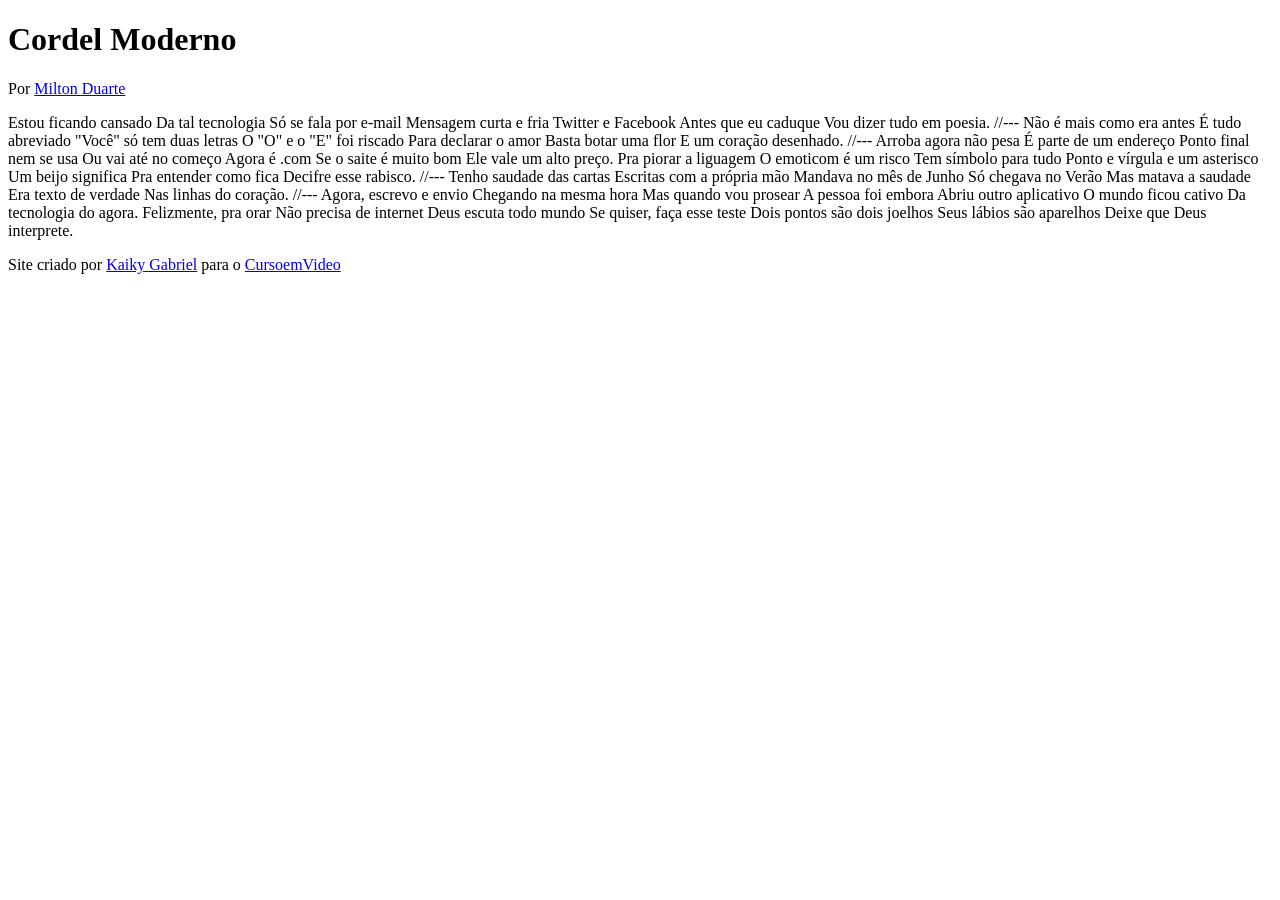
==== desafios/df012/index.html @ c4caa4cd "atualizei desafio 12" ====
<!DOCTYPE html>
<html lang="pt-br">
<head>
    <meta charset="UTF-8">
    <meta name="viewport" content="width=device-width, initial-scale=1.0">
    <title>Cordel Moderno</title>
</head>
<body>
    <header>
        <h1>Cordel Moderno</h1>
        <p>Por <a href="https://www.recantodasletras.com.br/poesias/3186743" target="_blank">Milton Duarte</a></p>
    </header>

    Estou ficando cansado
    Da tal tecnologia
    Só se fala por e-mail
    Mensagem curta e fria
    Twitter e Facebook
    Antes que eu caduque
    Vou dizer tudo em poesia.

    //---

    Não é mais como era antes
    É tudo abreviado
    "Você" só tem duas letras
    O "O" e o "E" foi riscado
    Para declarar o amor
    Basta botar uma flor
    E um coração desenhado.

    //---

    Arroba agora não pesa
    É parte de um endereço
    Ponto final nem se usa
    Ou vai até no começo
    Agora é .com
    Se o saite é muito bom
    Ele vale um alto preço.

    Pra piorar a liguagem
    O emoticom é um risco
    Tem símbolo para tudo
    Ponto e vírgula e um asterisco
    Um beijo significa
    Pra entender como fica
    Decifre esse rabisco.

    //---

    Tenho saudade das cartas
    Escritas com a própria mão
    Mandava no mês de Junho
    Só chegava no Verão
    Mas matava a saudade
    Era texto de verdade
    Nas linhas do coração.

    //---

    Agora, escrevo e envio
    Chegando na mesma hora
    Mas quando vou prosear
    A pessoa foi embora
    Abriu outro aplicativo
    O mundo ficou cativo
    Da tecnologia do agora.

    Felizmente, pra orar
    Não precisa de internet
    Deus escuta todo mundo
    Se quiser, faça esse teste
    Dois pontos são dois joelhos
    Seus lábios são aparelhos
    Deixe que Deus interprete.

    <footer>
        <p>Site criado por <a href="https://kaiky-g.github.io" target="_blank" >Kaiky Gabriel</a> para o <a href="htts://www.cursoemvideo.com" target="_blank">CursoemVideo</a></p>
    </footer>
</body>
</html>
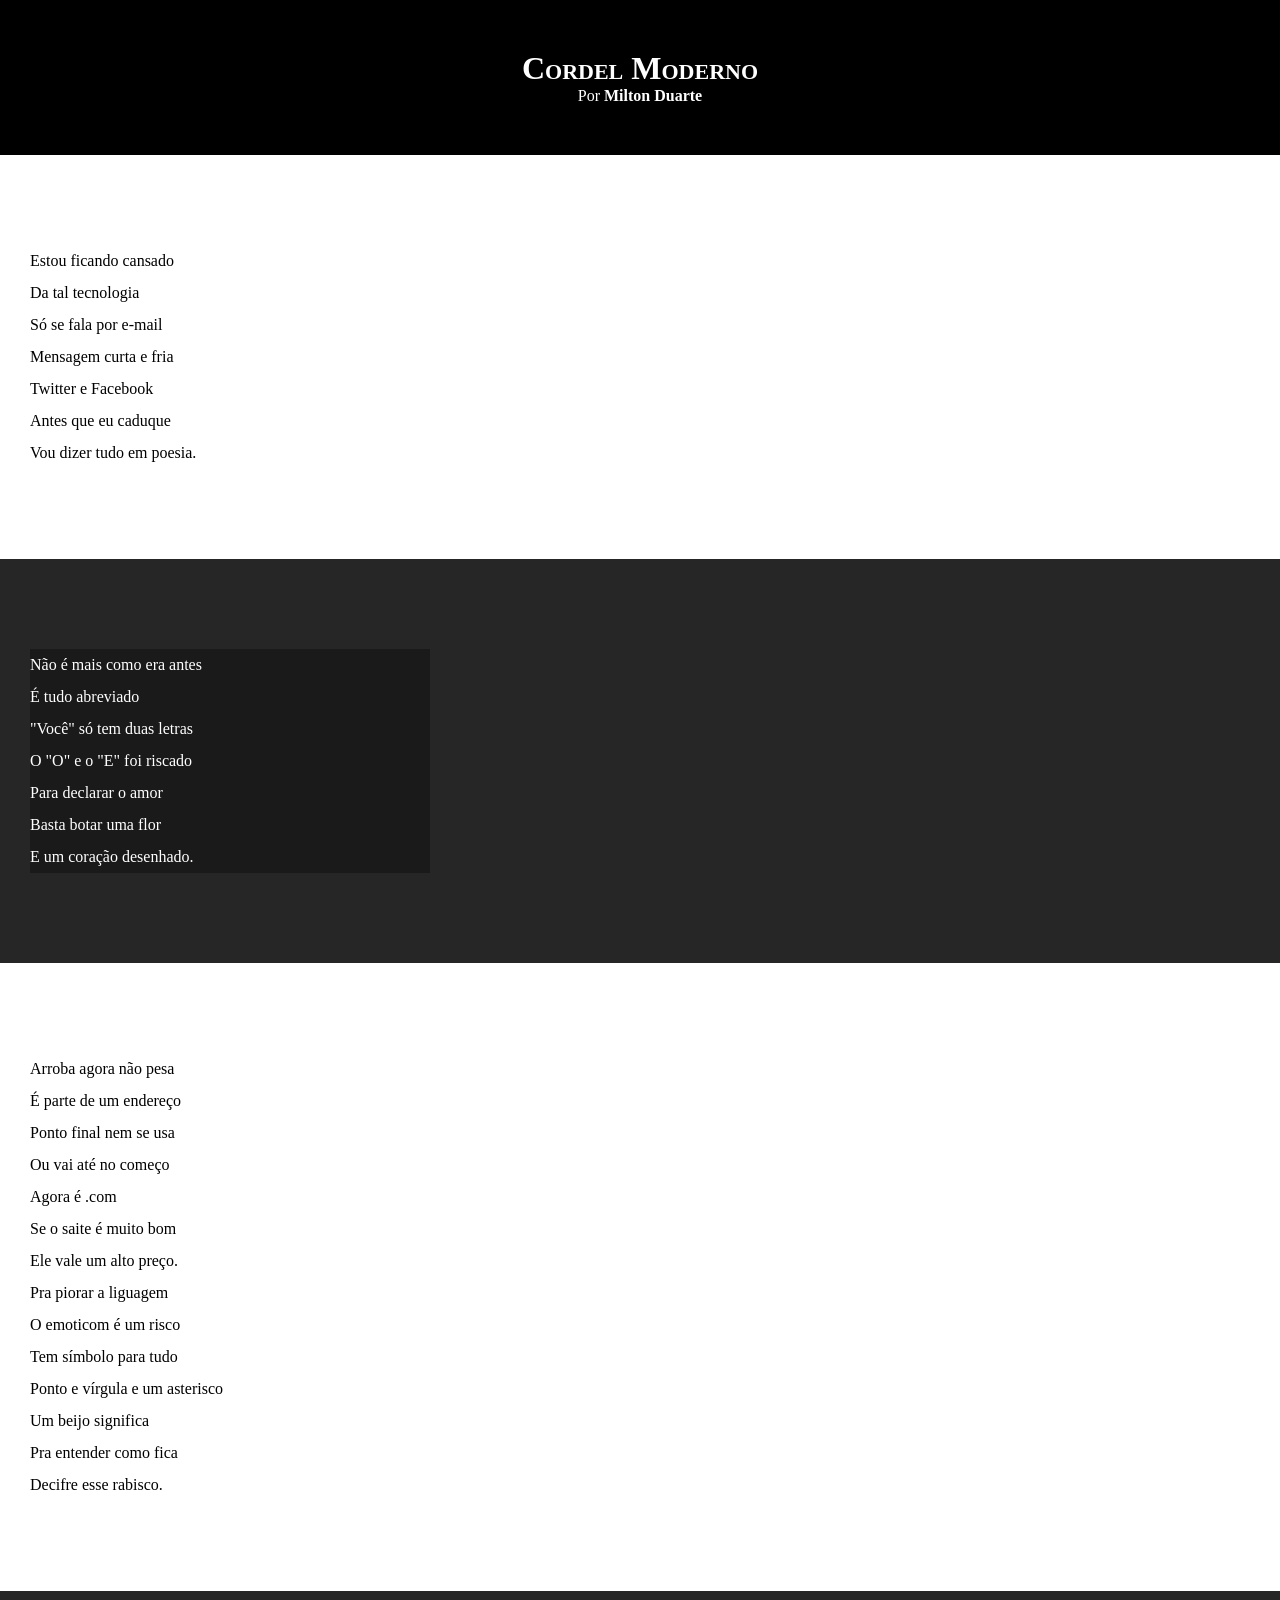
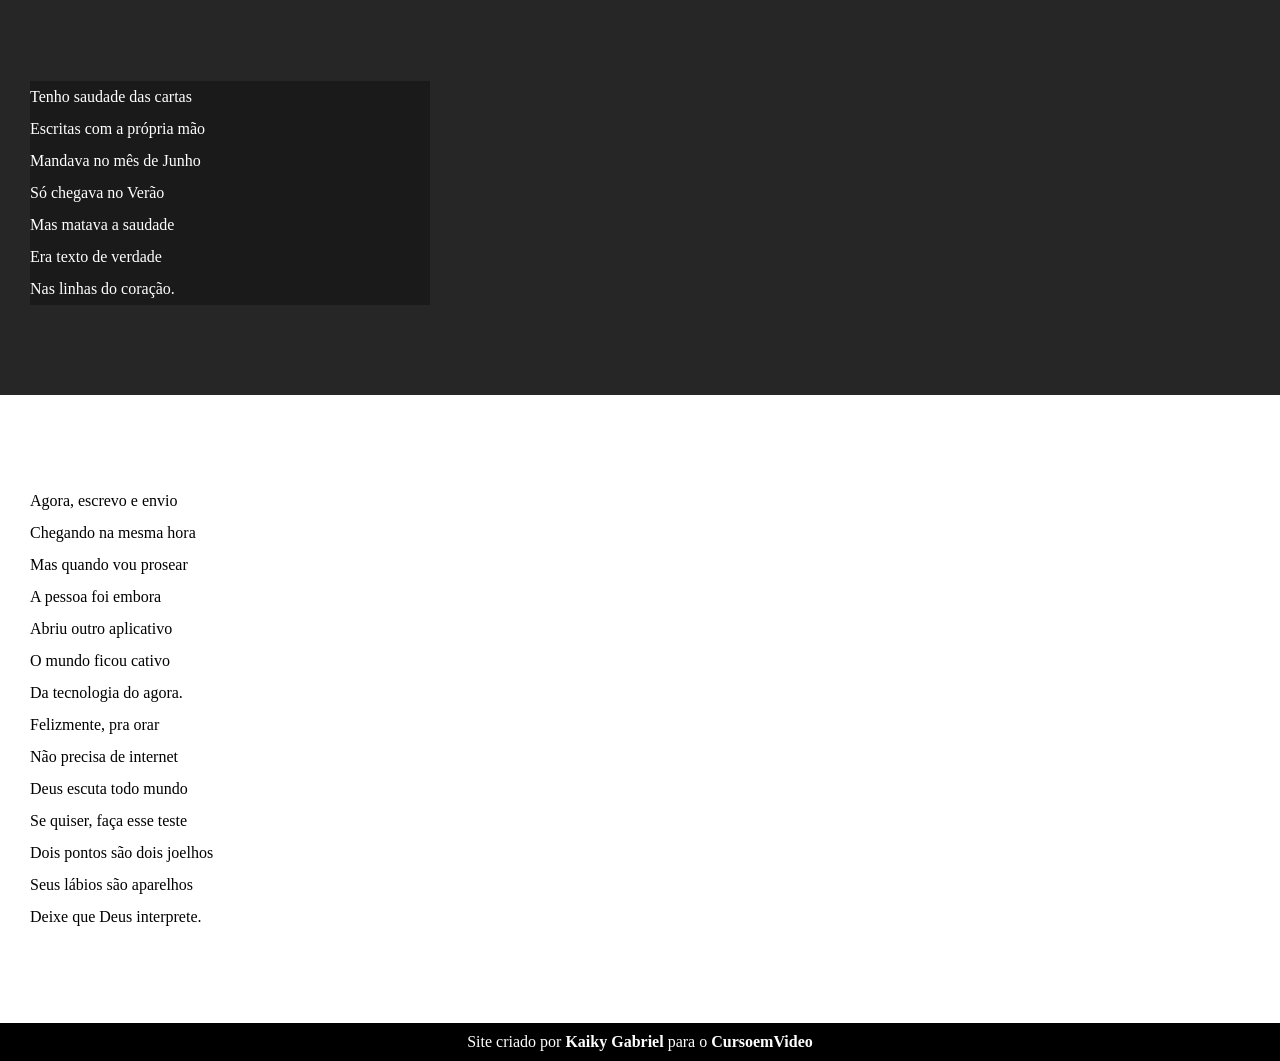
==== commit 4bb5689e: "atualizei o estilo dos textos" ====
--- a/desafios/df012/index.html
+++ b/desafios/df012/index.html
@@ -4,6 +4,7 @@
     <meta charset="UTF-8">
     <meta name="viewport" content="width=device-width, initial-scale=1.0">
     <title>Cordel Moderno</title>
+    <link rel="stylesheet" href="style.css">
 </head>
 <body>
     <header>
@@ -11,72 +12,88 @@
         <p>Por <a href="https://www.recantodasletras.com.br/poesias/3186743" target="_blank">Milton Duarte</a></p>
     </header>
 
-    Estou ficando cansado
-    Da tal tecnologia
-    Só se fala por e-mail
-    Mensagem curta e fria
-    Twitter e Facebook
-    Antes que eu caduque
-    Vou dizer tudo em poesia.
+    <section class="normal">
+        <p>
+            Estou ficando cansado <br>
+            Da tal tecnologia <br>
+            Só se fala por e-mail <br>
+            Mensagem curta e fria <br>
+            Twitter e Facebook <br>
+            Antes que eu caduque <br>
+            Vou dizer tudo em poesia.
+        </p>
+    </section>
 
-    //---
+    <section class="imagem">
+        <p>
+            Não é mais como era antes <br>
+            É tudo abreviado <br>
+            "Você" só tem duas letras <br>
+            O "O" e o "E" foi riscado <br>
+            Para declarar o amor <br>
+            Basta botar uma flor <br>
+            E um coração desenhado.
+        </p>
+    </section>
 
-    Não é mais como era antes
-    É tudo abreviado
-    "Você" só tem duas letras
-    O "O" e o "E" foi riscado
-    Para declarar o amor
-    Basta botar uma flor
-    E um coração desenhado.
+    <section class="normal">
+        <p>
+            Arroba agora não pesa <br>
+            É parte de um endereço <br>
+            Ponto final nem se usa <br>
+            Ou vai até no começo <br>
+            Agora é .com <br>
+            Se o saite é muito bom <br>
+            Ele vale um alto preço. <br>
+        </p>
+        
+        <p>
+            Pra piorar a liguagem <br>
+            O emoticom é um risco <br>
+            Tem símbolo para tudo <br>
+            Ponto e vírgula e um asterisco <br>
+            Um beijo significa <br>
+            Pra entender como fica <br>
+            Decifre esse rabisco.
+        </p>
+    </section>
 
-    //---
+    <section class="imagem">
+        <p>
+            Tenho saudade das cartas <br>
+            Escritas com a própria mão <br>
+            Mandava no mês de Junho <br>
+            Só chegava no Verão <br>
+            Mas matava a saudade <br>
+            Era texto de verdade <br>
+            Nas linhas do coração.
+        </p>
+    </section>
 
-    Arroba agora não pesa
-    É parte de um endereço
-    Ponto final nem se usa
-    Ou vai até no começo
-    Agora é .com
-    Se o saite é muito bom
-    Ele vale um alto preço.
-
-    Pra piorar a liguagem
-    O emoticom é um risco
-    Tem símbolo para tudo
-    Ponto e vírgula e um asterisco
-    Um beijo significa
-    Pra entender como fica
-    Decifre esse rabisco.
-
-    //---
-
-    Tenho saudade das cartas
-    Escritas com a própria mão
-    Mandava no mês de Junho
-    Só chegava no Verão
-    Mas matava a saudade
-    Era texto de verdade
-    Nas linhas do coração.
-
-    //---
-
-    Agora, escrevo e envio
-    Chegando na mesma hora
-    Mas quando vou prosear
-    A pessoa foi embora
-    Abriu outro aplicativo
-    O mundo ficou cativo
-    Da tecnologia do agora.
-
-    Felizmente, pra orar
-    Não precisa de internet
-    Deus escuta todo mundo
-    Se quiser, faça esse teste
-    Dois pontos são dois joelhos
-    Seus lábios são aparelhos
-    Deixe que Deus interprete.
+    <section class="normal">
+        <p>
+            Agora, escrevo e envio <br>
+            Chegando na mesma hora <br>
+            Mas quando vou prosear <br>
+            A pessoa foi embora <br>
+            Abriu outro aplicativo <br>
+            O mundo ficou cativo <br>
+            Da tecnologia do agora. <br>
+        </p>
+        
+        <p>
+            Felizmente, pra orar <br>
+            Não precisa de internet <br>
+            Deus escuta todo mundo <br>
+            Se quiser, faça esse teste <br>
+            Dois pontos são dois joelhos <br>
+            Seus lábios são aparelhos <br>
+            Deixe que Deus interprete.
+        </p>
+    </section>
 
     <footer>
-        <p>Site criado por <a href="https://kaiky-g.github.io" target="_blank" >Kaiky Gabriel</a> para o <a href="htts://www.cursoemvideo.com" target="_blank">CursoemVideo</a></p>
+        <p>Site criado por <a href="https://kaiky-g.github.io/html-css" target="_blank" >Kaiky Gabriel</a> para o <a href="htts://www.cursoemvideo.com" target="_blank">CursoemVideo</a></p>
     </footer>
 </body>
 </html>
--- a/desafios/df012/style.css
+++ b/desafios/df012/style.css
@@ -0,0 +1,65 @@
+@charset "UTF-8";
+
+    * {
+    margin: 0px;
+    padding: 0px;
+    }
+
+    html, body {
+        min-height: 100vh;
+        background-color: darkgray;
+    }
+
+    header {
+        background-color: black;
+        color: white;
+        text-align: center;
+    }
+
+    header > h1 {
+        padding-top: 50px;
+        font-variant: small-caps;
+    }
+
+    header > p {
+        padding-bottom: 50px;
+    }
+
+    header a, footer a {
+        color: white;
+        text-decoration: none;
+        font-weight: bolder;
+    }
+
+    header a:hover, footer a:hover {
+        text-decoration: underline;
+    }
+
+    section {
+        padding-top: 10vh;
+        padding-bottom: 10vh;
+        line-height: 2em;
+        padding-left: 30px;
+    }
+
+    section.normal {
+        background-color: white;
+        color: black;
+    }
+
+    section.imagem {
+        background-color: rgb(39, 38, 38);
+        color: white;
+    }
+
+    section.imagem > p {
+        width: 400px;
+        background-color: rgba(0, 0, 0, 0.322);
+    }
+
+    footer {
+        background-color: black;
+        text-align: center;
+        color: white;
+        padding: 10px;
+    }
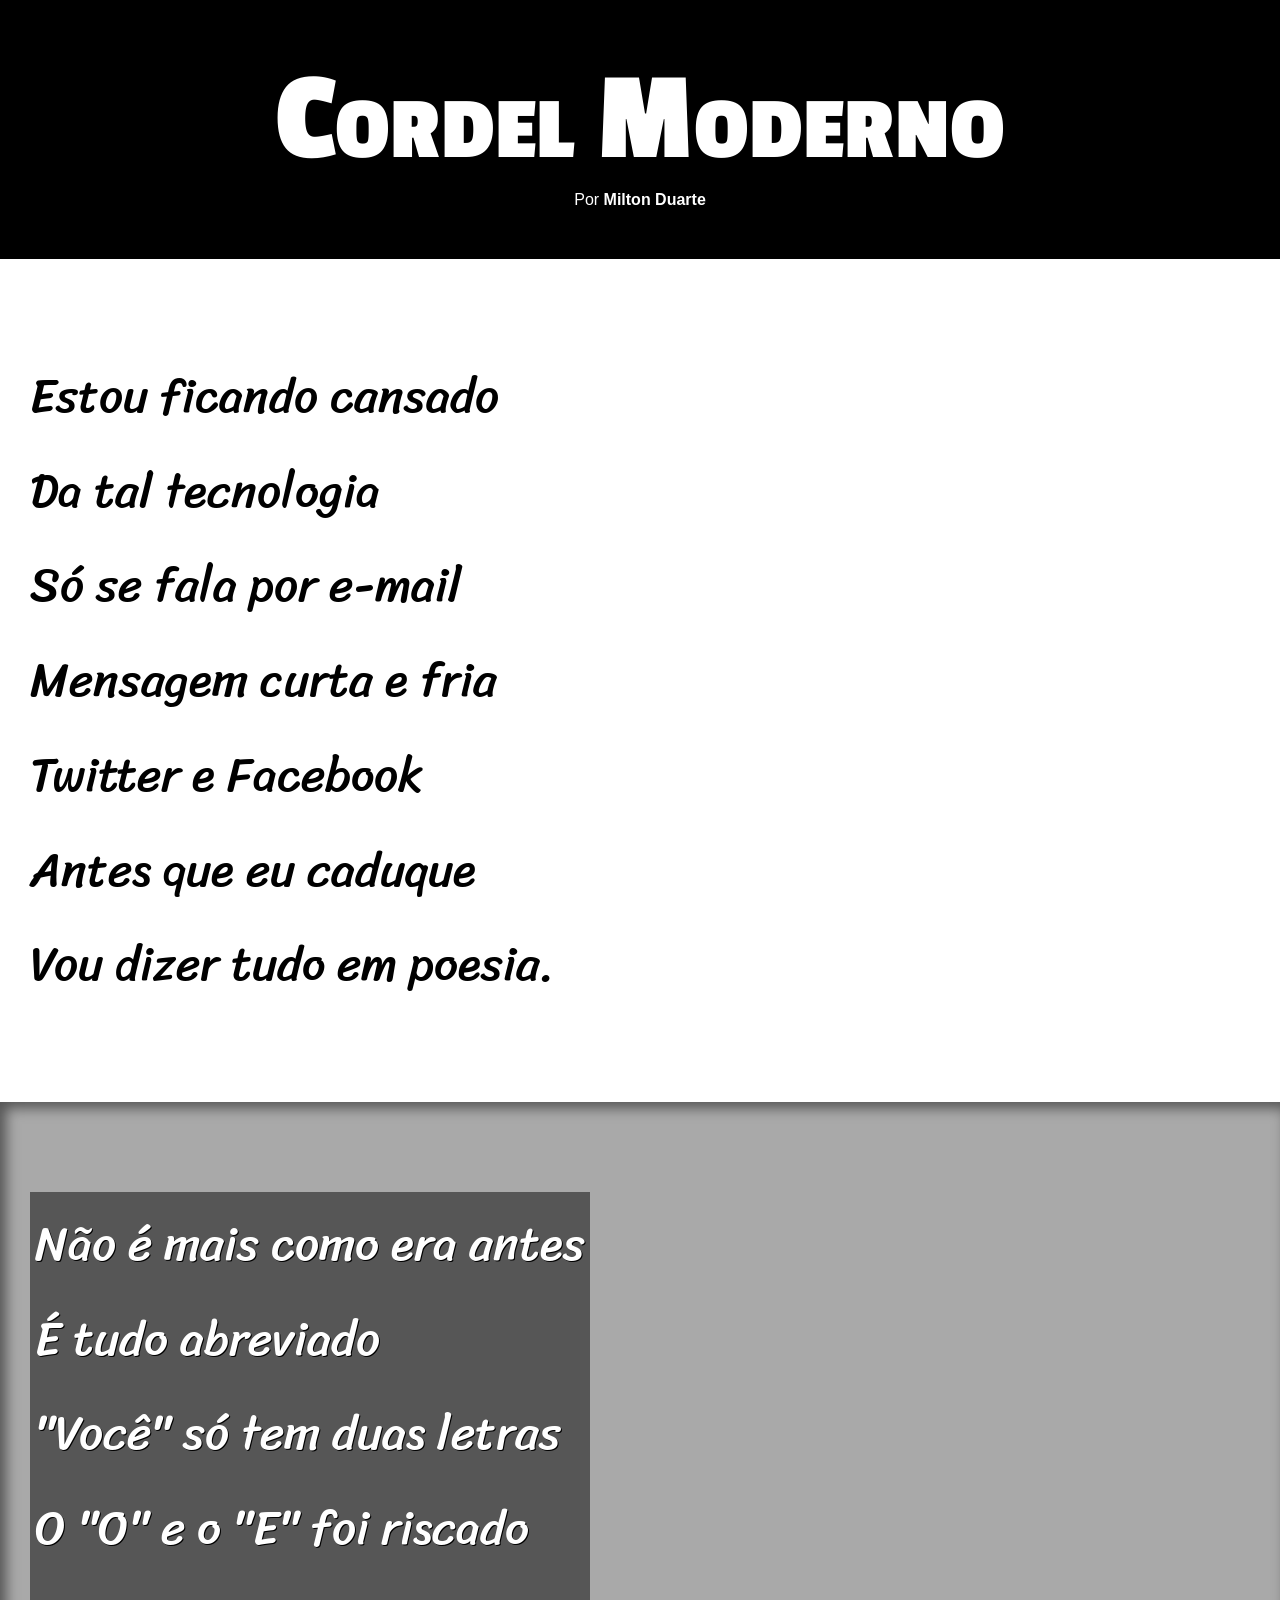
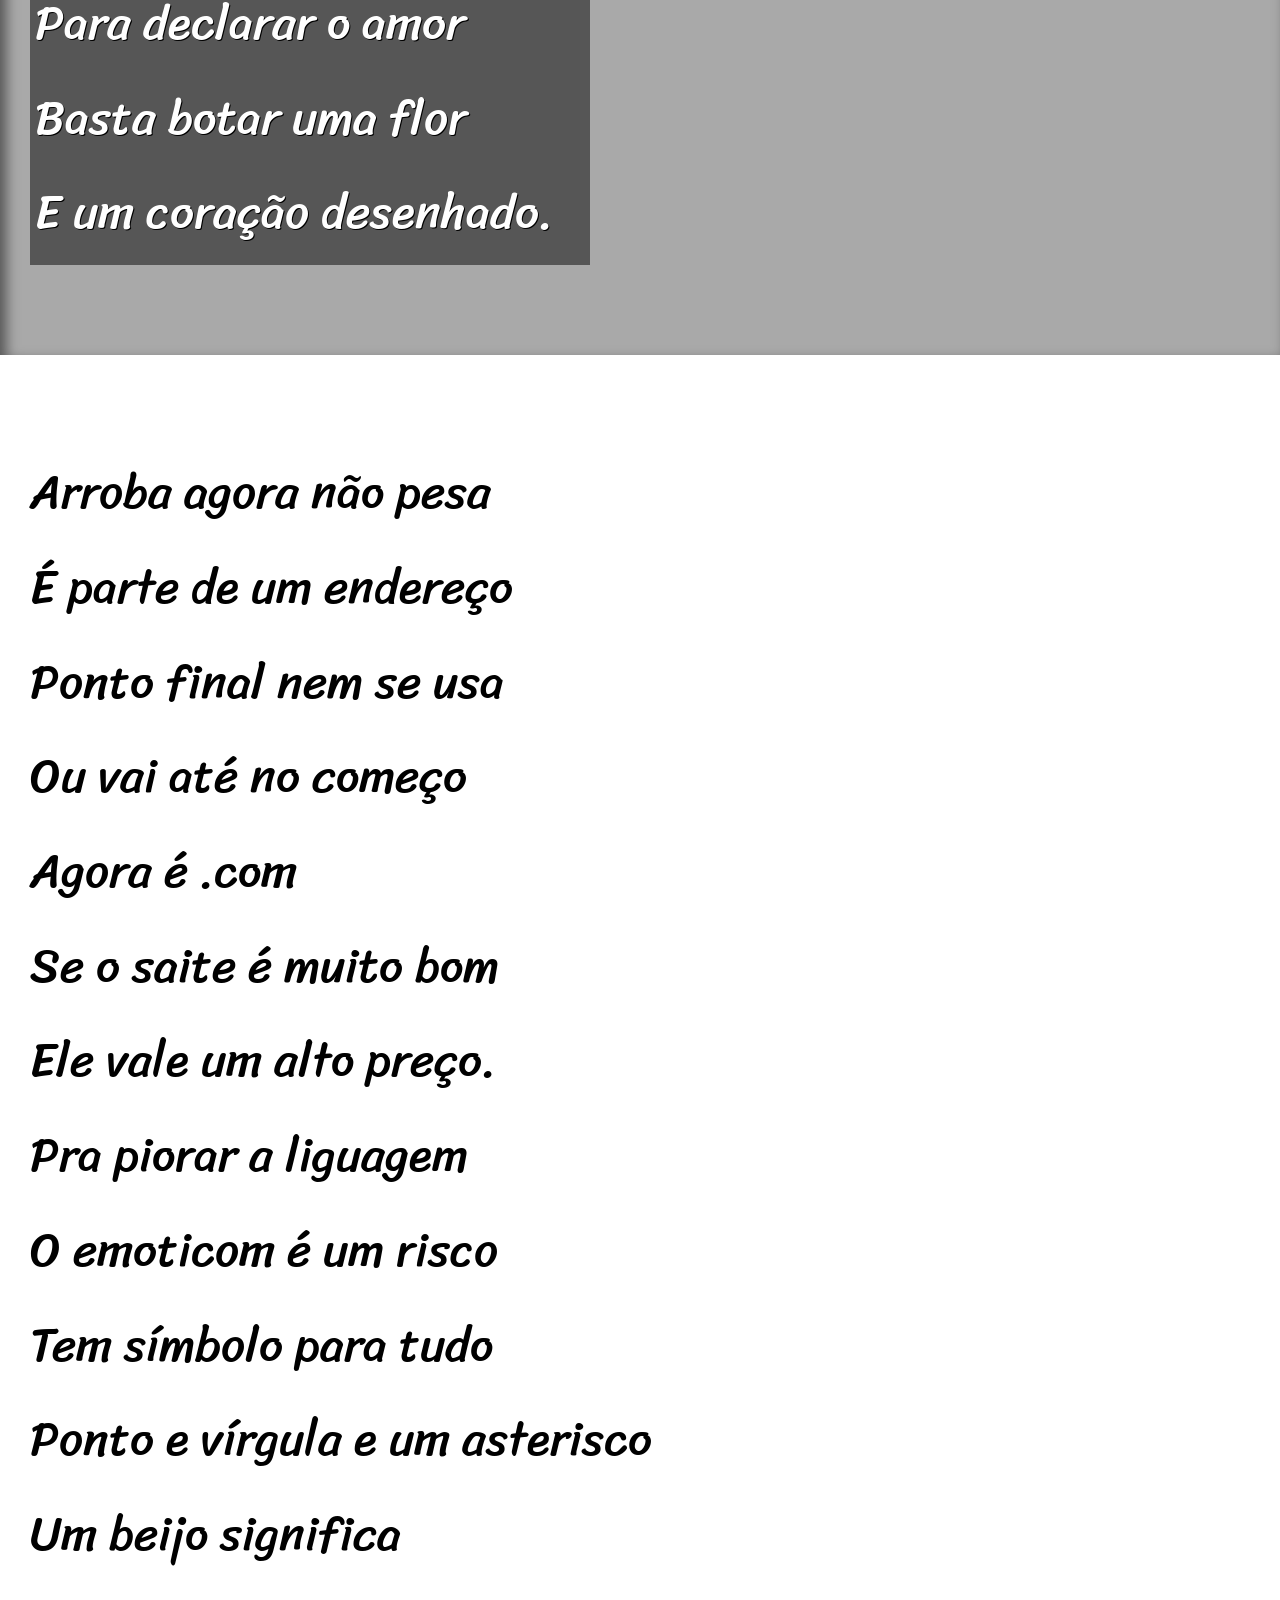
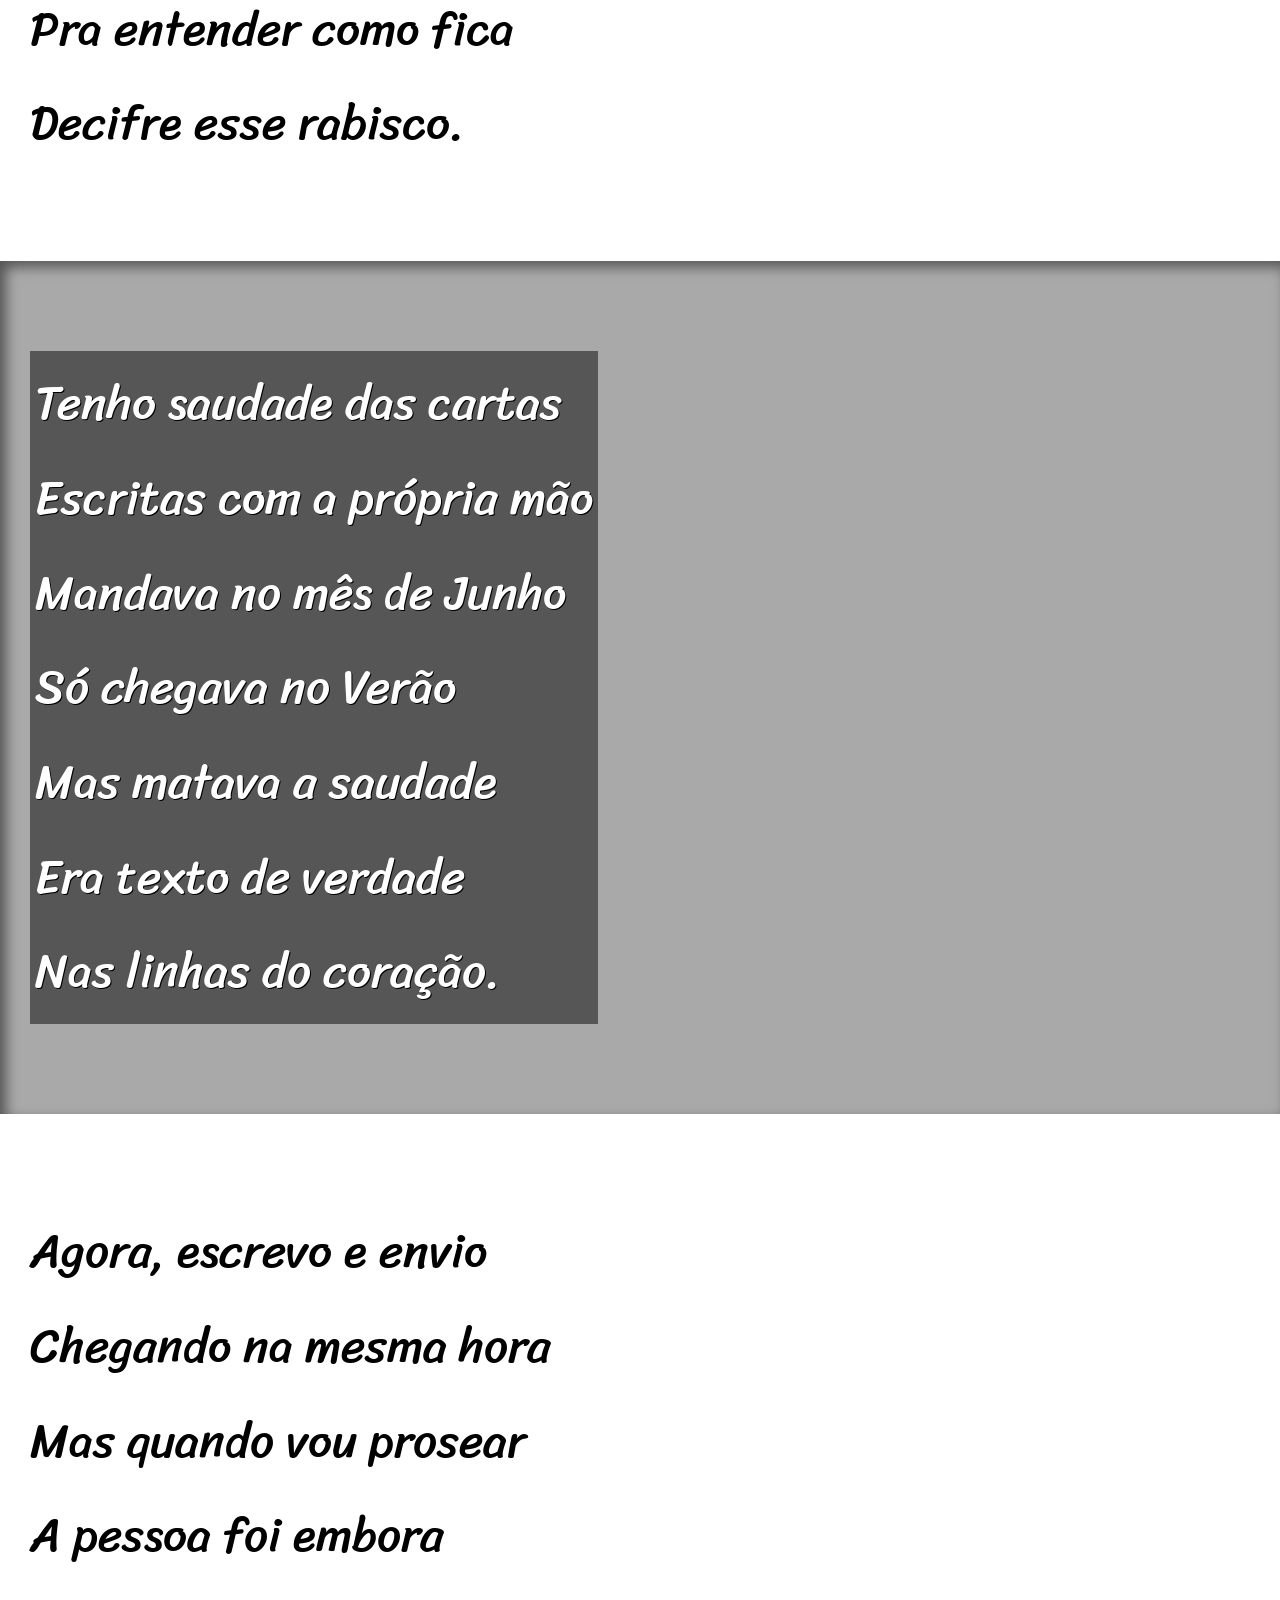
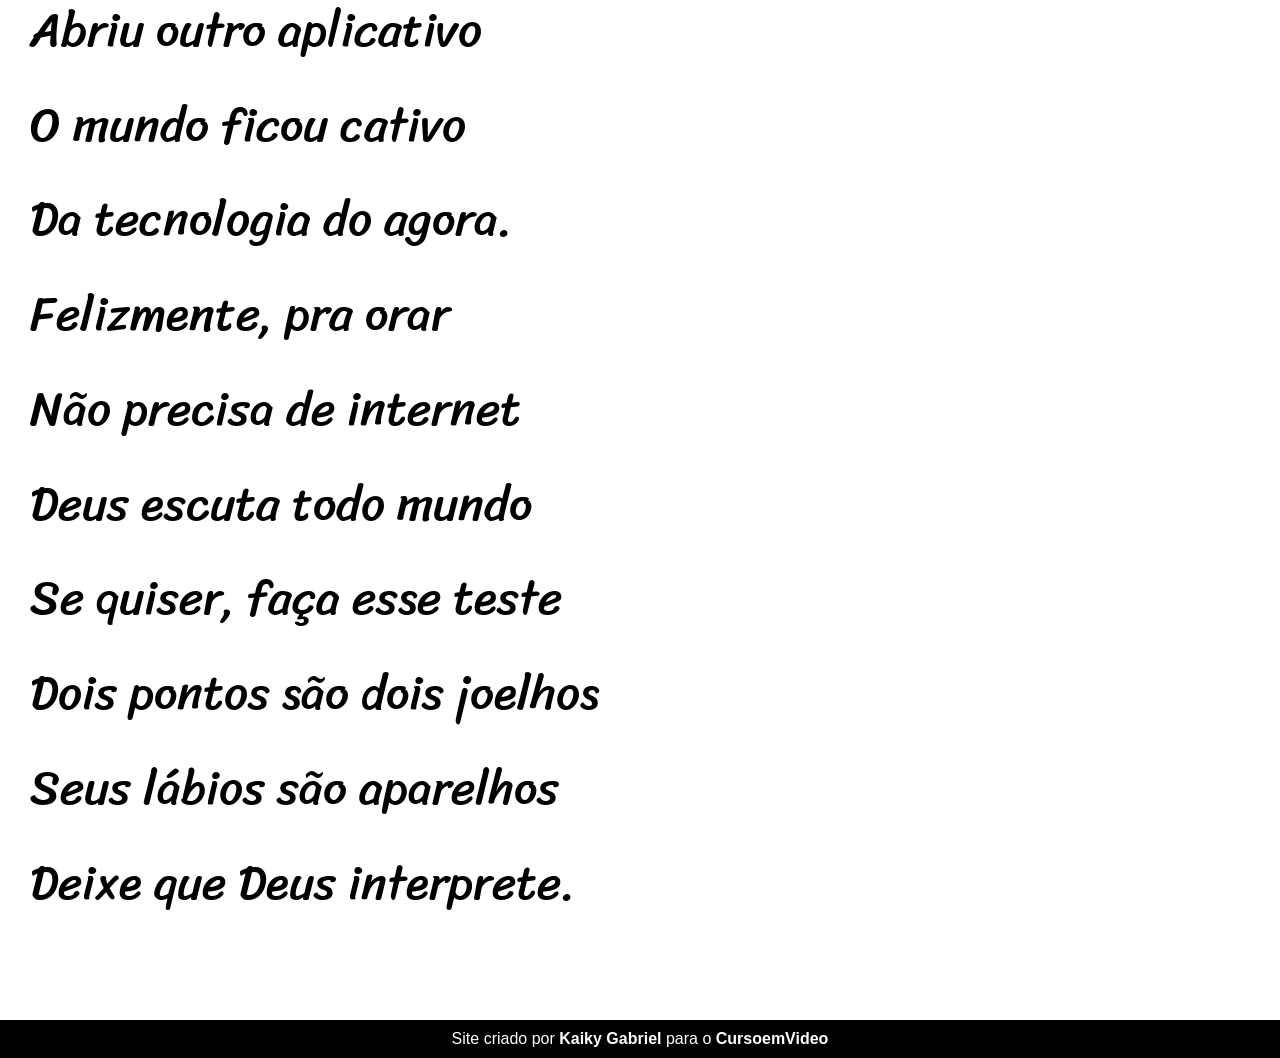
==== commit 7f46abd1: "criei o repositório" ====
--- a/desafios/df012/index.html
+++ b/desafios/df012/index.html
@@ -4,7 +4,7 @@
     <meta charset="UTF-8">
     <meta name="viewport" content="width=device-width, initial-scale=1.0">
     <title>Cordel Moderno</title>
-    <link rel="stylesheet" href="style.css">
+    <link rel="stylesheet" href="estilo/style.css">
 </head>
 <body>
     <header>
@@ -24,7 +24,7 @@
         </p>
     </section>
 
-    <section class="imagem">
+    <section class="imagem" id="img01">
         <p>
             Não é mais como era antes <br>
             É tudo abreviado <br>
@@ -58,7 +58,7 @@
         </p>
     </section>
 
-    <section class="imagem">
+    <section class="imagem" id="img02">
         <p>
             Tenho saudade das cartas <br>
             Escritas com a própria mão <br>
--- a/desafios/df012/estilo/style.css
+++ b/desafios/df012/estilo/style.css
@@ -0,0 +1,95 @@
+@charset "UTF-8";
+
+@import url('https://fonts.googleapis.com/css2?family=Passion+One:wght@400;700;900&family=Sriracha&display=swap');
+
+@import url('https://fonts.googleapis.com/css2?family=Sriracha&display=swap');
+
+  :root {
+    --fonte1: Verdana, Geneva, Tahoma, sans-serif;
+    --fonte2: "Passion One", sans-serif;
+    --fonte3: "Sriracha", cursive;
+  }
+
+    * {
+    margin: 0px;
+    padding: 0px;
+    font-size: 1em;
+    }
+
+    html, body {
+        min-height: 100vh;
+        background-color: darkgray;
+        font-family: var(--fonte1);
+    }
+
+    header {
+        background-color: black;
+        color: white;
+        text-align: center;
+    }
+
+    header > h1 {
+        padding-top: 50px;
+        font-variant: small-caps;
+        font-family: var(--fonte2);
+        font-size: 10vw;
+    }
+
+    header > p {
+        padding-bottom: 50px;
+    }
+
+    header a, footer a {
+        color: white;
+        text-decoration: none;
+        font-weight: bolder;
+    }
+
+    header a:hover, footer a:hover {
+        text-decoration: underline;
+    }
+
+    section {
+        padding-top: 10vh;
+        padding-bottom: 10vh;
+        line-height: 2em;
+        padding-left: 30px;
+        font-family: var(--fonte3);
+        font-size: 3.7vw;
+    }
+
+    section.normal {
+        background-color: white;
+        color: black;
+    }
+
+    section.imagem {
+        background-color: rgb(39, 38, 38);
+        color: white;
+        box-shadow: inset 6px 6px 13px 0px rgba(0, 0, 0, 0.5);
+        background-size: cover;
+        background-attachment: fixed;
+    }
+
+    section.imagem > p {
+        display: inline-block;
+        padding: 5px;
+        background-color: rgba(0, 0, 0, 0.493);
+        text-shadow: 1px 1px 0px black;
+    }
+
+    section#img01 {
+        background-image: url('../imagens/background001.jpg');
+        background-position: right center;
+    }
+
+    section#img02 {
+        background-image: url('../imagens/background002.jpg');
+    }
+
+    footer {
+        background-color: black;
+        text-align: center;
+        color: white;
+        padding: 10px;
+    }
